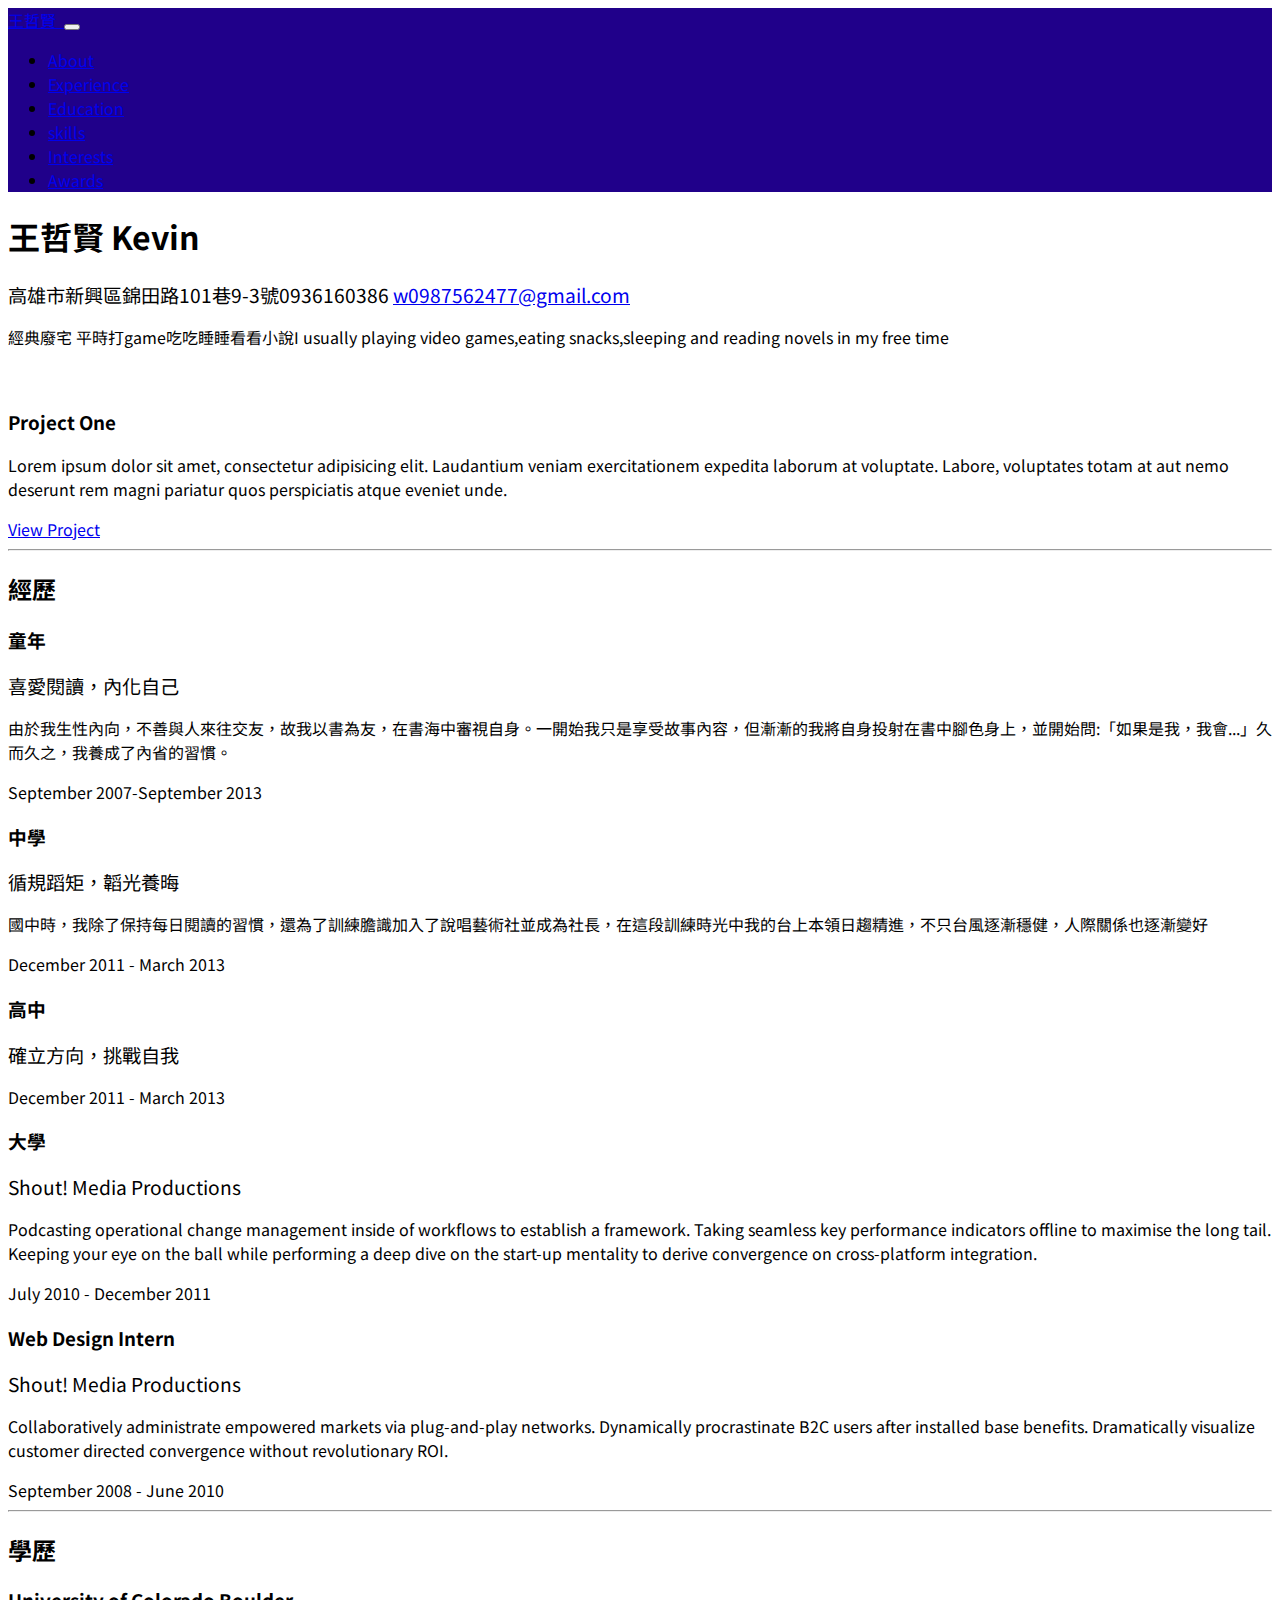
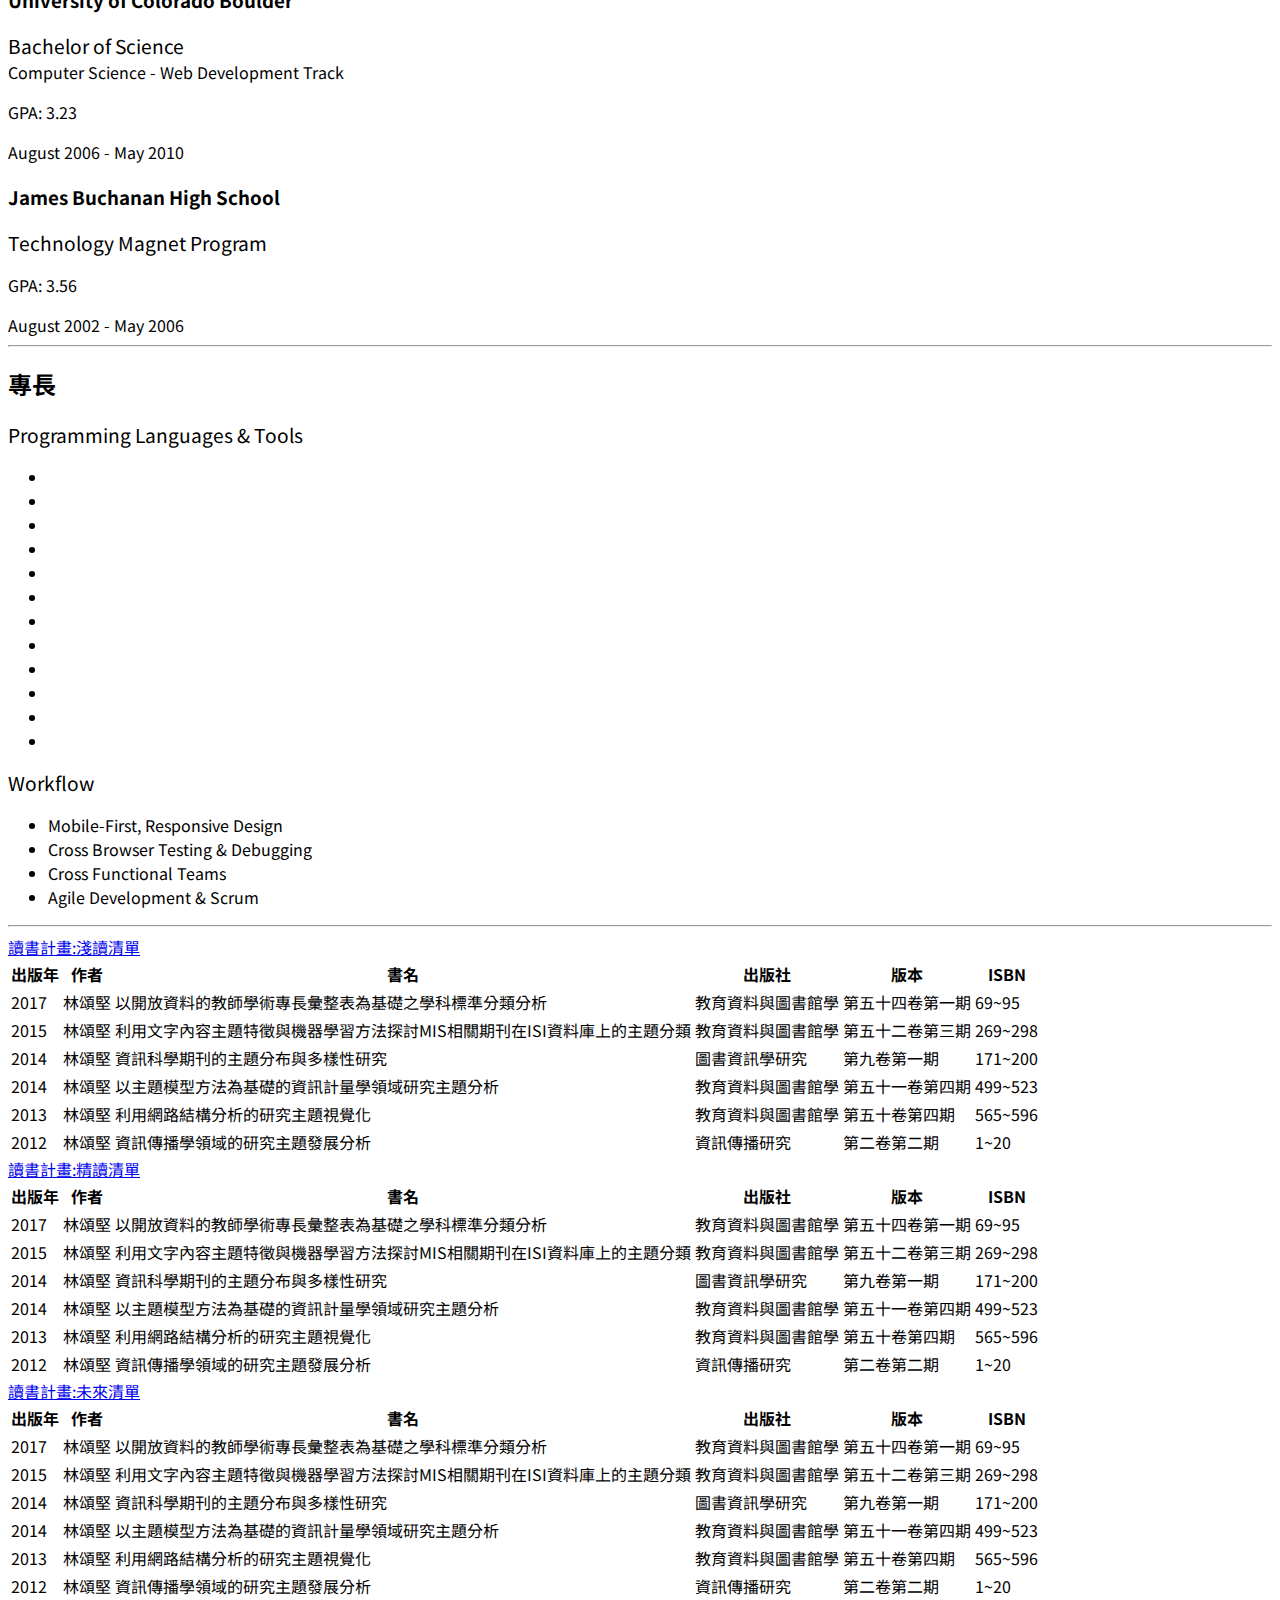
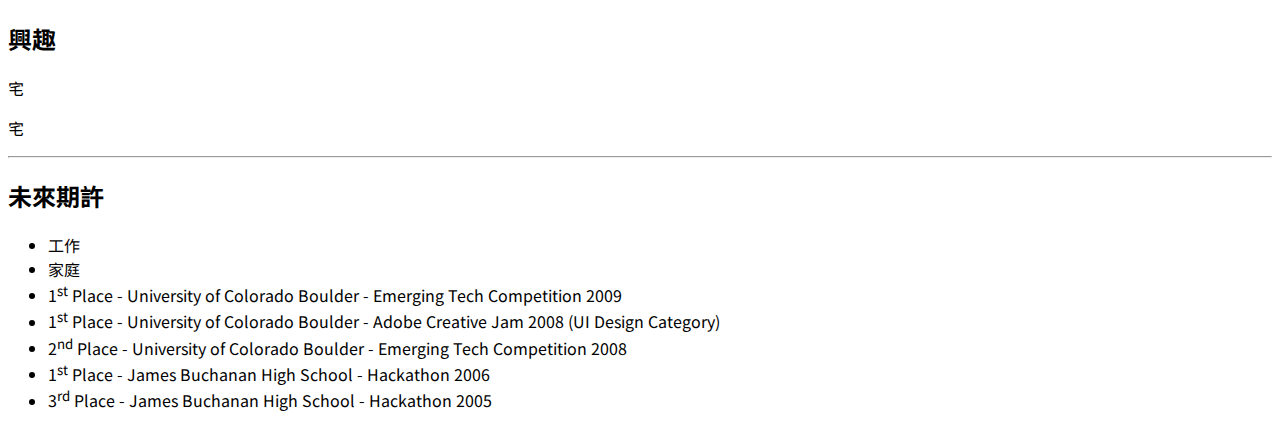
==== index.html @ aa51a710 "y94u6h4e93wj6" ====
<!DOCTYPE html>
<html lang="zh-Hant-TW">

<head>

  <meta charset="utf-8">
  <meta name="viewport" content="width=device-width, initial-scale=1, shrink-to-fit=no">
  <meta name="description" content="王哲賢的個人網站">
  <meta name="author" content="王哲賢">

  <title>王哲賢的小宅圈Resume - Start Bootstrap Theme</title>

  <!-- Bootstrap core CSS -->
  <link href="vendor/bootstrap/css/bootstrap.min.css" rel="stylesheet">

  <!-- Custom fonts for this template -->
  <link href="https://fonts.googleapis.com/css?family=Saira+Extra+Condensed:500,700" rel="stylesheet">
  <link href="https://fonts.googleapis.com/css?family=Muli:400,400i,800,800i" rel="stylesheet">
  <link href="vendor/fontawesome-free/css/all.min.css" rel="stylesheet">

  <!-- Custom styles for this template -->
  
  <link href="https://fonts.googleapis.com/css?family=Noto+Sans+TC" rel="stylesheet">
  <link href="css/resume.min.css" rel="stylesheet">
  <link href="css/myresume.css" rel="stylesheet">

</head>

<body id="page-top">

  <nav class="navbar navbar-expand-lg navbar-dark bg-primary fixed-top" id="sideNav">
    <a class="navbar-brand js-scroll-trigger" href="#page-top">
      <span class="d-block d-lg-none">王哲賢</span>
      <span class="d-none d-lg-block">
        <img class="img-fluid img-profile rounded-circle mx-auto mb-2" src="img/profile.jpg" alt="">
      </span>
    </a>
    <button class="navbar-toggler" type="button" data-toggle="collapse" data-target="#navbarSupportedContent" aria-controls="navbarSupportedContent" aria-expanded="false" aria-label="Toggle navigation">
      <span class="navbar-toggler-icon"></span>
    </button>
    <div class="collapse navbar-collapse" id="navbarSupportedContent">
      <ul class="navbar-nav">
        <li class="nav-item">
          <a class="nav-link js-scroll-trigger" href="#about">About</a>
        </li>
        <li class="nav-item">
          <a class="nav-link js-scroll-trigger" href="#Experience">Experience</a>
        </li>
        <li class="nav-item">
          <a class="nav-link js-scroll-trigger" href="#education">Education</a>
        </li>
        <li class="nav-item">
          <a class="nav-link js-scroll-trigger" href="#skills">skills</a>
        </li>
        <li class="nav-item">
          <a class="nav-link js-scroll-trigger" href="#interests">Interests</a>
        </li>
        <li class="nav-item">
          <a class="nav-link js-scroll-trigger" href="#awards">Awards</a>
        </li>
      </ul>
    </div>
  </nav>

  <div class="container-fluid p-0">

    <section class="resume-section p-3 p-lg-5 d-flex align-items-center" id="about">
      <div class="w-100">
        <h1 class="mb-0">王哲賢
          <span class="text-primary">Kevin</span>
        </h1>
        <div class="subheading mb-5">高雄市新興區錦田路101巷9-3號0936160386
          <a href="mailto:name@email.com">w0987562477@gmail.com</a>
        </div>
        <p class="lead mb-5">經典廢宅 平時打game吃吃睡睡看看小說I usually playing video games,eating snacks,sleeping and reading novels in my free time</p>
        <div class="social-icons">
          <a href="#">
            <i class="fab fa-linkedin-in"></i>
          </a>
          <a href="#">
            <i class="fab fa-github"></i>
          </a>
          <a href="#">
            <i class="fab fa-facebook-f"></i>
          </a>
        </div>
      </div>
    </section>
<!-- Project One -->
      <div class="row">
        <div class="col-md-7">
          <a href="#">
            <img class="img-fluid rounded mb-3 mb-md-0" src="http://placehold.it/700x300" alt="">
          </a>
        </div>
        <div class="col-md-5">
          <h3>Project One</h3>
          <p>Lorem ipsum dolor sit amet, consectetur adipisicing elit. Laudantium veniam exercitationem expedita laborum at voluptate. Labore, voluptates totam at aut nemo deserunt rem magni pariatur quos perspiciatis atque eveniet unde.</p>
          <a class="btn btn-primary" href="#">View Project</a>
        </div>
      </div>
      <!-- /.row -->

    <hr class="m-0">

    <section class="resume-section p-3 p-lg-5 d-flex justify-content-center" id="experience">
      <div class="w-100">
        <h2 class="mb-5">經歷</h2>
        <div class="resume-item d-flex flex-column flex-md-row justify-content-between mb-5">
          <div class="resume-content">
            <h3 class="mb-0">童年</h3>
            <div class="subheading mb-3">喜愛閱讀，內化自己</div>
            <p>由於我生性內向，不善與人來往交友，故我以書為友，在書海中審視自身。一開始我只是享受故事內容，但漸漸的我將自身投射在書中腳色身上，並開始問:「如果是我，我會...」久而久之，我養成了內省的習慣。</p>
          </div>
          <div class="resume-date text-md-right">
            <span class="text-primary">September 2007-September 2013</span>
          </div>
        </div>

        <div class="resume-item d-flex flex-column flex-md-row justify-content-between mb-5">
          <div class="resume-content">
            <h3 class="mb-0">中學</h3>
            <div class="subheading mb-3">循規蹈矩，韜光養晦</div>
            <p>國中時，我除了保持每日閱讀的習慣，還為了訓練膽識加入了說唱藝術社並成為社長，在這段訓練時光中我的台上本領日趨精進，不只台風逐漸穩健，人際關係也逐漸變好</p>
          </div>
          <div class="resume-date text-md-right">
            <span class="text-primary">December 2011 - March 2013</span>
          </div>
        </div>

        <div class="resume-item d-flex flex-column flex-md-row justify-content-between mb-5">
          <div class="resume-content">
            <h3 class="mb-0">高中</h3>
            <div class="subheading mb-3">確立方向，挑戰自我</div>
            <p></p>
          </div>
          <div class="resume-date text-md-right">
            <span class="text-primary">December 2011 - March 2013</span>
          </div>
        </div>
		
		<div class="resume-item d-flex flex-column flex-md-row justify-content-between mb-5">
          <div class="resume-content">
            <h3 class="mb-0">大學</h3>
            <div class="subheading mb-3">Shout! Media Productions</div>
            <p>Podcasting operational change management inside of workflows to establish a framework. Taking seamless key performance indicators offline to maximise the long tail. Keeping your eye on the ball while performing a deep dive on the start-up mentality to derive convergence on cross-platform integration.</p>
          </div>
          <div class="resume-date text-md-right">
            <span class="text-primary">July 2010 - December 2011</span>
          </div>
        </div>

        <div class="resume-item d-flex flex-column flex-md-row justify-content-between">
          <div class="resume-content">
            <h3 class="mb-0">Web Design Intern</h3>
            <div class="subheading mb-3">Shout! Media Productions</div>
            <p>Collaboratively administrate empowered markets via plug-and-play networks. Dynamically procrastinate B2C users after installed base benefits. Dramatically visualize customer directed convergence without revolutionary ROI.</p>
          </div>
          <div class="resume-date text-md-right">
            <span class="text-primary">September 2008 - June 2010</span>
          </div>
        </div>

      </div>

    </section>
    
    <hr class="m-0">

    <section class="resume-section p-3 p-lg-5 d-flex align-items-center" id="education">
      <div class="w-100">
        <h2 class="mb-5">學歷</h2>

        <div class="resume-item d-flex flex-column flex-md-row justify-content-between mb-5">
          <div class="resume-content">
            <h3 class="mb-0">University of Colorado Boulder</h3>
            <div class="subheading mb-3">Bachelor of Science</div>
            <div>Computer Science - Web Development Track</div>
            <p>GPA: 3.23</p>
          </div>
          <div class="resume-date text-md-right">
            <span class="text-primary">August 2006 - May 2010</span>
          </div>
        </div>

        <div class="resume-item d-flex flex-column flex-md-row justify-content-between">
          <div class="resume-content">
            <h3 class="mb-0">James Buchanan High School</h3>
            <div class="subheading mb-3">Technology Magnet Program</div>
            <p>GPA: 3.56</p>
          </div>
          <div class="resume-date text-md-right">
            <span class="text-primary">August 2002 - May 2006</span>
          </div>
        </div>

      </div>
    </section>

    <hr class="m-0">

    <section class="resume-section p-3 p-lg-5 d-flex align-items-center" id="skills">
      <div class="w-100">
        <h2 class="mb-5">專長</h2>

        <div class="subheading mb-3">Programming Languages &amp; Tools</div>
        <ul class="list-inline dev-icons">
          <li class="list-inline-item">
            <i class="fab fa-html5"></i>
          </li>
          <li class="list-inline-item">
            <i class="fab fa-css3-alt"></i>
          </li>
          <li class="list-inline-item">
            <i class="fab fa-js-square"></i>
          </li>
          <li class="list-inline-item">
            <i class="fab fa-angular"></i>
          </li>
          <li class="list-inline-item">
            <i class="fab fa-react"></i>
          </li>
          <li class="list-inline-item">
            <i class="fab fa-node-js"></i>
          </li>
          <li class="list-inline-item">
            <i class="fab fa-sass"></i>
          </li>
          <li class="list-inline-item">
            <i class="fab fa-less"></i>
          </li>
          <li class="list-inline-item">
            <i class="fab fa-wordpress"></i>
          </li>
          <li class="list-inline-item">
            <i class="fab fa-gulp"></i>
          </li>
          <li class="list-inline-item">
            <i class="fab fa-grunt"></i>
          </li>
          <li class="list-inline-item">
            <i class="fab fa-npm"></i>
          </li>
        </ul>

        <div class="subheading mb-3">Workflow</div>
        <ul class="fa-ul mb-0">
          <li>
            <i class="fa-li fa fa-check"></i>
            Mobile-First, Responsive Design</li>
          <li>
            <i class="fa-li fa fa-check"></i>
            Cross Browser Testing &amp; Debugging</li>
          <li>
            <i class="fa-li fa fa-check"></i>
            Cross Functional Teams</li>
          <li>
            <i class="fa-li fa fa-check"></i>
            Agile Development &amp; Scrum</li>
        </ul>
      </div>
    </section>

    <hr class="m-0">
<div id="accordion">

  <div class="card">
    <div class="card-header">
      <a class="card-link" data-toggle="collapse" href="#collapseOne">
        讀書計畫:淺讀清單
      </a>
    </div>
    <div id="collapseOne" class="collapse show" data-parent="#accordion">
      <div class="card-body">
<table class="table table-hover">
				  <thead>
					<tr>
					  <th>出版年</th>
					  <th>作者</th>
					  <th>書名</th>
					  <th>出版社</th>
					  <th>版本</th>
					  <th>ISBN</th>
					</tr>
				  </thead>
				  <tbody>
					<tr>
					  <td>2017</td>
					  <td>林頌堅</td>
					  <td>以開放資料的教師學術專長彙整表為基礎之學科標準分類分析</td>
					  <td>教育資料與圖書館學</td>
					  <td>第五十四卷第一期</td>
					  <td>69~95</td>
					</tr>
					<tr>
					  <td>2015</td>
					  <td>林頌堅</td>
					  <td>利用文字內容主題特徵與機器學習方法探討MIS相關期刊在ISI資料庫上的主題分類</td>
					  <td>教育資料與圖書館學</td>
					  <td>第五十二卷第三期</td>
					  <td>269~298</td>
					</tr>
					<tr>
					  <td>2014</td>
					  <td>林頌堅</td>
					  <td>資訊科學期刊的主題分布與多樣性研究</td>
					  <td>圖書資訊學研究</td>
					  <td>第九卷第一期</td>
					  <td>171~200</td>
					</tr>
					<tr>
					  <td>2014</td>
					  <td>林頌堅</td>
					  <td>以主題模型方法為基礎的資訊計量學領域研究主題分析</td>
					  <td>教育資料與圖書館學</td>
					  <td>第五十一卷第四期</td>
					  <td>499~523</td>
					</tr>
					<tr>
					  <td>2013</td>
					  <td>林頌堅</td>
					  <td>利用網路結構分析的研究主題視覺化</td>
					  <td>教育資料與圖書館學</td>
					  <td>第五十卷第四期</td>
					  <td>565~596</td>
					</tr>
					<tr>
					  <td>2012</td>
					  <td>林頌堅</td>
					  <td>資訊傳播學領域的研究主題發展分析</td>
					  <td>資訊傳播研究</td>
					  <td>第二卷第二期</td>
					  <td>1~20</td>
					</tr>
				  </tbody>
				</table>
      </div>
    </div>
  </div>

  <div class="card">
    <div class="card-header">
      <a class="collapsed card-link" data-toggle="collapse" href="#collapseTwo">
        讀書計畫:精讀清單
      </a>
    </div>
    <div id="collapseTwo" class="collapse" data-parent="#accordion">
      <div class="card-body">
<table class="table table-hover">
				  <thead>
					<tr>
					  <th>出版年</th>
					  <th>作者</th>
					  <th>書名</th>
					  <th>出版社</th>
					  <th>版本</th>
					  <th>ISBN</th>
					</tr>
				  </thead>
				  <tbody>
					<tr>
					  <td>2017</td>
					  <td>林頌堅</td>
					  <td>以開放資料的教師學術專長彙整表為基礎之學科標準分類分析</td>
					  <td>教育資料與圖書館學</td>
					  <td>第五十四卷第一期</td>
					  <td>69~95</td>
					</tr>
					<tr>
					  <td>2015</td>
					  <td>林頌堅</td>
					  <td>利用文字內容主題特徵與機器學習方法探討MIS相關期刊在ISI資料庫上的主題分類</td>
					  <td>教育資料與圖書館學</td>
					  <td>第五十二卷第三期</td>
					  <td>269~298</td>
					</tr>
					<tr>
					  <td>2014</td>
					  <td>林頌堅</td>
					  <td>資訊科學期刊的主題分布與多樣性研究</td>
					  <td>圖書資訊學研究</td>
					  <td>第九卷第一期</td>
					  <td>171~200</td>
					</tr>
					<tr>
					  <td>2014</td>
					  <td>林頌堅</td>
					  <td>以主題模型方法為基礎的資訊計量學領域研究主題分析</td>
					  <td>教育資料與圖書館學</td>
					  <td>第五十一卷第四期</td>
					  <td>499~523</td>
					</tr>
					<tr>
					  <td>2013</td>
					  <td>林頌堅</td>
					  <td>利用網路結構分析的研究主題視覺化</td>
					  <td>教育資料與圖書館學</td>
					  <td>第五十卷第四期</td>
					  <td>565~596</td>
					</tr>
					<tr>
					  <td>2012</td>
					  <td>林頌堅</td>
					  <td>資訊傳播學領域的研究主題發展分析</td>
					  <td>資訊傳播研究</td>
					  <td>第二卷第二期</td>
					  <td>1~20</td>
					</tr>
				  </tbody>
				</table>
      </div>
    </div>
  </div>

  <div class="card">
    <div class="card-header">
      <a class="collapsed card-link" data-toggle="collapse" href="#collapseThree">
        讀書計畫:未來清單
      </a>
    </div>
    <div id="collapseThree" class="collapse" data-parent="#accordion">
      <div class="card-body">
<table class="table table-hover">
				  <thead>
					<tr>
					  <th>出版年</th>
					  <th>作者</th>
					  <th>書名</th>
					  <th>出版社</th>
					  <th>版本</th>
					  <th>ISBN</th>
					</tr>
				  </thead>
				  <tbody>
					<tr>
					  <td>2017</td>
					  <td>林頌堅</td>
					  <td>以開放資料的教師學術專長彙整表為基礎之學科標準分類分析</td>
					  <td>教育資料與圖書館學</td>
					  <td>第五十四卷第一期</td>
					  <td>69~95</td>
					</tr>
					<tr>
					  <td>2015</td>
					  <td>林頌堅</td>
					  <td>利用文字內容主題特徵與機器學習方法探討MIS相關期刊在ISI資料庫上的主題分類</td>
					  <td>教育資料與圖書館學</td>
					  <td>第五十二卷第三期</td>
					  <td>269~298</td>
					</tr>
					<tr>
					  <td>2014</td>
					  <td>林頌堅</td>
					  <td>資訊科學期刊的主題分布與多樣性研究</td>
					  <td>圖書資訊學研究</td>
					  <td>第九卷第一期</td>
					  <td>171~200</td>
					</tr>
					<tr>
					  <td>2014</td>
					  <td>林頌堅</td>
					  <td>以主題模型方法為基礎的資訊計量學領域研究主題分析</td>
					  <td>教育資料與圖書館學</td>
					  <td>第五十一卷第四期</td>
					  <td>499~523</td>
					</tr>
					<tr>
					  <td>2013</td>
					  <td>林頌堅</td>
					  <td>利用網路結構分析的研究主題視覺化</td>
					  <td>教育資料與圖書館學</td>
					  <td>第五十卷第四期</td>
					  <td>565~596</td>
					</tr>
					<tr>
					  <td>2012</td>
					  <td>林頌堅</td>
					  <td>資訊傳播學領域的研究主題發展分析</td>
					  <td>資訊傳播研究</td>
					  <td>第二卷第二期</td>
					  <td>1~20</td>
					</tr>
				  </tbody>
				</table>
      </div>
    </div>
  </div>

</div>
    <section class="resume-section p-3 p-lg-5 d-flex align-items-center" id="interests">
      <div class="w-100">
        <h2 class="mb-5">興趣</h2>
        <p>宅</p>
        <p class="mb-0">宅</p>
      </div>
    </section>

    <hr class="m-0">

    <section class="resume-section p-3 p-lg-5 d-flex align-items-center" id="awards">
      <div class="w-100">
        <h2 class="mb-5">未來期許</h2>
        <ul class="fa-ul mb-0">
          <li>
            <i class="fa-li fa fa-trophy text-warning"></i>
            工作</li>
          <li>
            <i class="fa-li fa fa-trophy text-warning"></i>
            家庭</li>
          <li>
            <i class="fa-li fa fa-trophy text-warning"></i>
            1<sup>st</sup>
            Place - University of Colorado Boulder - Emerging Tech Competition 2009</li>
          <li>
            <i class="fa-li fa fa-trophy text-warning"></i>
            1<sup>st</sup>
            Place - University of Colorado Boulder - Adobe Creative Jam 2008 (UI Design Category)</li>
          <li>
            <i class="fa-li fa fa-trophy text-warning"></i>
            2<sup>nd</sup>
            Place - University of Colorado Boulder - Emerging Tech Competition 2008</li>
          <li>
            <i class="fa-li fa fa-trophy text-warning"></i>
            1<sup>st</sup>
            Place - James Buchanan High School - Hackathon 2006</li>
          <li>
            <i class="fa-li fa fa-trophy text-warning"></i>
            3<sup>rd</sup>
            Place - James Buchanan High School - Hackathon 2005</li>
        </ul>
      </div>
    </section>

  </div>

  <!-- Bootstrap core JavaScript -->
  <script src="vendor/jquery/jquery.min.js"></script>
  <script src="vendor/bootstrap/js/bootstrap.bundle.min.js"></script>

  <!-- Plugin JavaScript -->
  <script src="vendor/jquery-easing/jquery.easing.min.js"></script>

  <!-- Custom scripts for this template -->
  <script src="js/resume.min.js"></script>

</body>

</html>
---- css/myresume.css ----
body{
font-family: 'Noto Sans TC', sans-serif;
}

h1,h2,h3,h4,h5,h6{
font-family: 'Noto Sans TC', sans-serif;
text-transform:none;
}

.subheading{
font-family: 'Noto Sans TC', sans-serif;
font-size:1.2rem;
text-transform:none;
}
.bg-primary{
background-color: #20008a!important;
background-image: url("https://www.transparenttextures.com/patterns/45-degree-fabric-light.png");
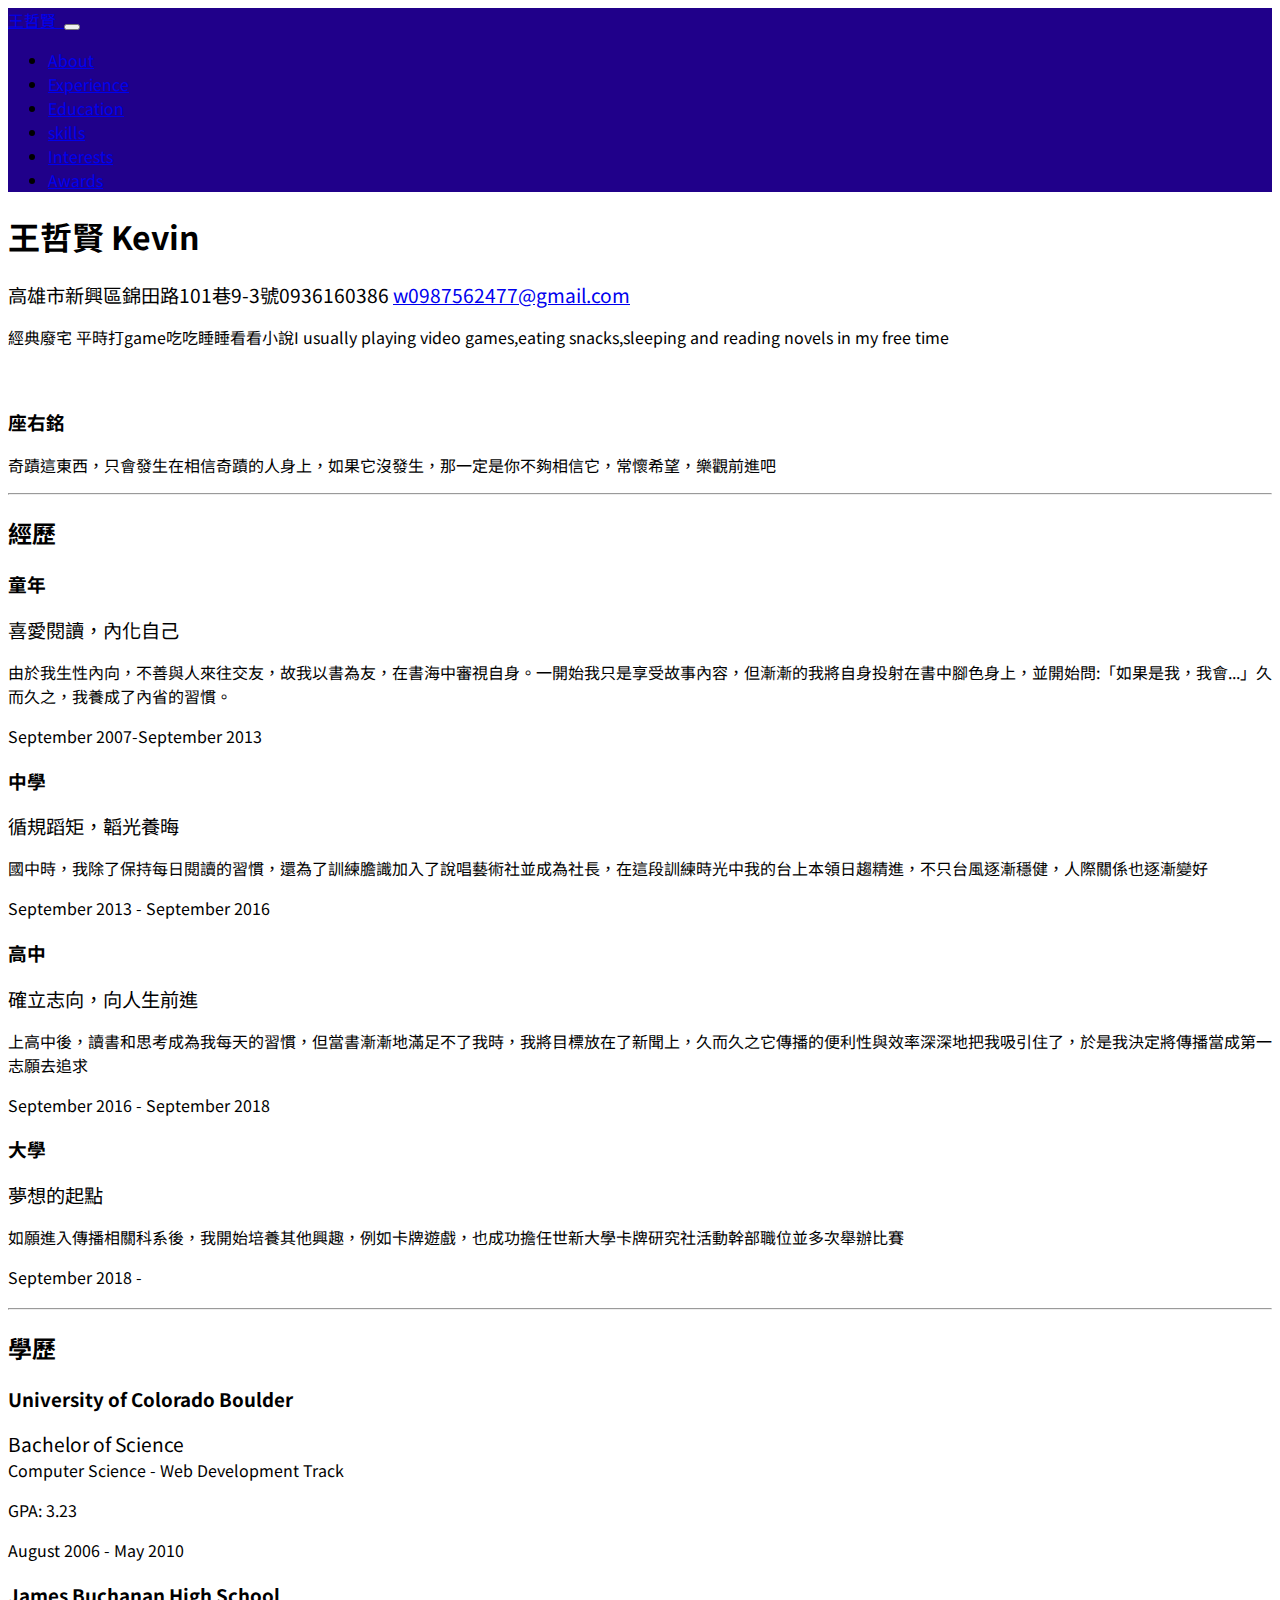
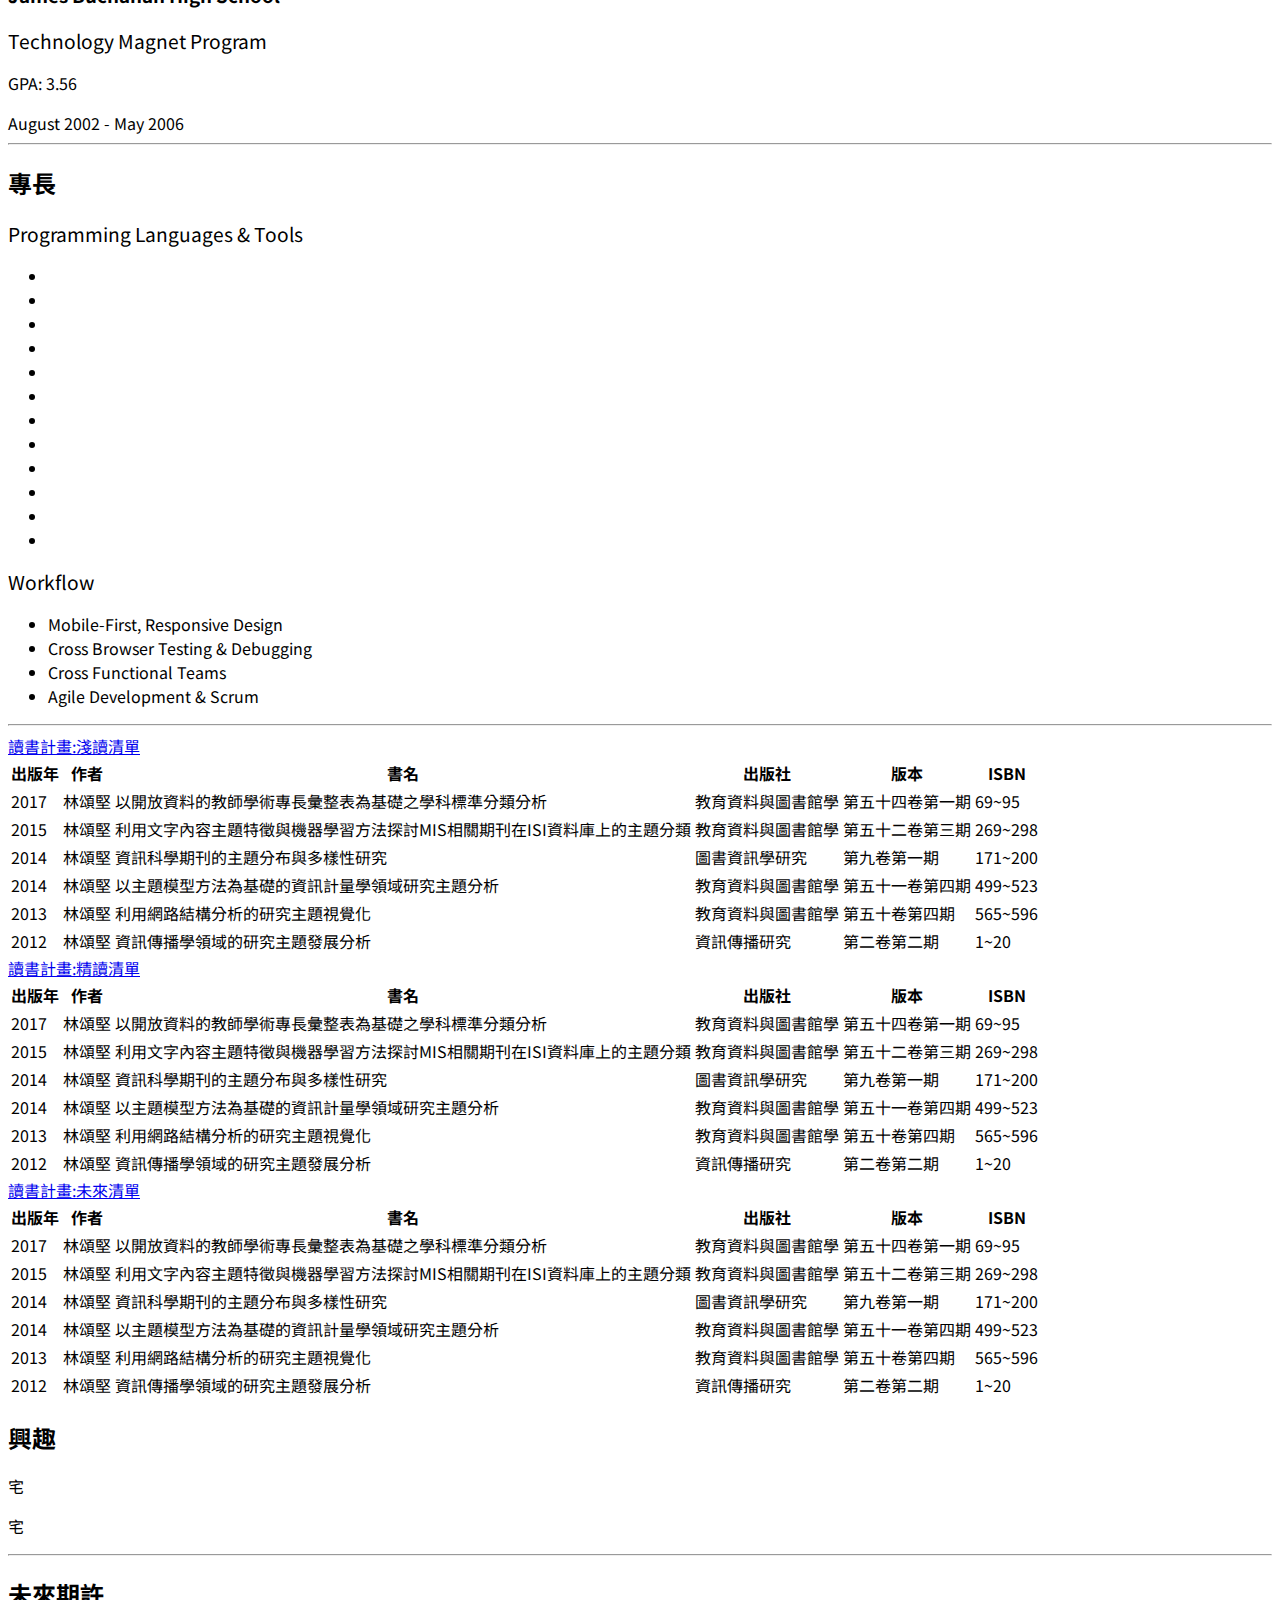
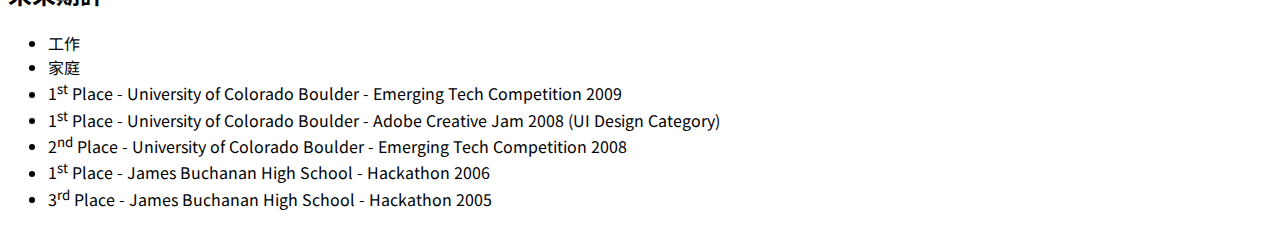
==== commit a0ee621b: "充實內容" ====
--- a/index.html
+++ b/index.html
@@ -32,7 +32,7 @@
     <a class="navbar-brand js-scroll-trigger" href="#page-top">
       <span class="d-block d-lg-none">王哲賢</span>
       <span class="d-none d-lg-block">
-        <img class="img-fluid img-profile rounded-circle mx-auto mb-2" src="img/profile.jpg" alt="">
+        <img class="img-fluid img-profilee rounded-circle mx-auto mb-2" src="img/profilee.jpg" alt="">
       </span>
     </a>
     <button class="navbar-toggler" type="button" data-toggle="collapse" data-target="#navbarSupportedContent" aria-controls="navbarSupportedContent" aria-expanded="false" aria-label="Toggle navigation">
@@ -44,7 +44,7 @@
           <a class="nav-link js-scroll-trigger" href="#about">About</a>
         </li>
         <li class="nav-item">
-          <a class="nav-link js-scroll-trigger" href="#Experience">Experience</a>
+          <a class="nav-link js-scroll-trigger" href="#experience">Experience</a>
         </li>
         <li class="nav-item">
           <a class="nav-link js-scroll-trigger" href="#education">Education</a>
@@ -73,30 +73,20 @@
           <a href="mailto:name@email.com">w0987562477@gmail.com</a>
         </div>
         <p class="lead mb-5">經典廢宅 平時打game吃吃睡睡看看小說I usually playing video games,eating snacks,sleeping and reading novels in my free time</p>
-        <div class="social-icons">
-          <a href="#">
-            <i class="fab fa-linkedin-in"></i>
-          </a>
-          <a href="#">
-            <i class="fab fa-github"></i>
-          </a>
-          <a href="#">
-            <i class="fab fa-facebook-f"></i>
-          </a>
-        </div>
+
       </div>
     </section>
 <!-- Project One -->
       <div class="row">
         <div class="col-md-7">
           <a href="#">
-            <img class="img-fluid rounded mb-3 mb-md-0" src="http://placehold.it/700x300" alt="">
+            <img class="img-fluid rounded mb-3 mb-md-0" src="img/229039.jpg" alt="">
           </a>
         </div>
         <div class="col-md-5">
-          <h3>Project One</h3>
-          <p>Lorem ipsum dolor sit amet, consectetur adipisicing elit. Laudantium veniam exercitationem expedita laborum at voluptate. Labore, voluptates totam at aut nemo deserunt rem magni pariatur quos perspiciatis atque eveniet unde.</p>
-          <a class="btn btn-primary" href="#">View Project</a>
+          <h3>座右銘</h3>
+          <p>奇蹟這東西，只會發生在相信奇蹟的人身上，如果它沒發生，那一定是你不夠相信它，常懷希望，樂觀前進吧</p>
+
         </div>
       </div>
       <!-- /.row -->
@@ -124,40 +114,40 @@
             <p>國中時，我除了保持每日閱讀的習慣，還為了訓練膽識加入了說唱藝術社並成為社長，在這段訓練時光中我的台上本領日趨精進，不只台風逐漸穩健，人際關係也逐漸變好</p>
           </div>
           <div class="resume-date text-md-right">
-            <span class="text-primary">December 2011 - March 2013</span>
+            <span class="text-primary">September 2013 - September 2016</span>
           </div>
         </div>
 
         <div class="resume-item d-flex flex-column flex-md-row justify-content-between mb-5">
           <div class="resume-content">
             <h3 class="mb-0">高中</h3>
-            <div class="subheading mb-3">確立方向，挑戰自我</div>
-            <p></p>
-          </div>
-          <div class="resume-date text-md-right">
-            <span class="text-primary">December 2011 - March 2013</span>
+            <div class="subheading mb-3">確立志向，向人生前進</div>
+            <p>上高中後，讀書和思考成為我每天的習慣，但當書漸漸地滿足不了我時，我將目標放在了新聞上，久而久之它傳播的便利性與效率深深地把我吸引住了，於是我決定將傳播當成第一志願去追求</p>
+          </div>
+          <div class="resume-date text-md-right">
+            <span class="text-primary">September 2016 - September 2018</span>
           </div>
         </div>
 		
 		<div class="resume-item d-flex flex-column flex-md-row justify-content-between mb-5">
           <div class="resume-content">
             <h3 class="mb-0">大學</h3>
-            <div class="subheading mb-3">Shout! Media Productions</div>
-            <p>Podcasting operational change management inside of workflows to establish a framework. Taking seamless key performance indicators offline to maximise the long tail. Keeping your eye on the ball while performing a deep dive on the start-up mentality to derive convergence on cross-platform integration.</p>
-          </div>
-          <div class="resume-date text-md-right">
-            <span class="text-primary">July 2010 - December 2011</span>
+            <div class="subheading mb-3">夢想的起點</div>
+            <p>如願進入傳播相關科系後，我開始培養其他興趣，例如卡牌遊戲，也成功擔任世新大學卡牌研究社活動幹部職位並多次舉辦比賽</p>
+          </div>
+          <div class="resume-date text-md-right">
+            <span class="text-primary">September 2018 - </span>
           </div>
         </div>
 
         <div class="resume-item d-flex flex-column flex-md-row justify-content-between">
           <div class="resume-content">
-            <h3 class="mb-0">Web Design Intern</h3>
-            <div class="subheading mb-3">Shout! Media Productions</div>
-            <p>Collaboratively administrate empowered markets via plug-and-play networks. Dynamically procrastinate B2C users after installed base benefits. Dramatically visualize customer directed convergence without revolutionary ROI.</p>
-          </div>
-          <div class="resume-date text-md-right">
-            <span class="text-primary">September 2008 - June 2010</span>
+            <h3 class="mb-0"></h3>
+            <div class="subheading mb-3"></div>
+            <p></p>
+          </div>
+          <div class="resume-date text-md-right">
+            <span class="text-primary"></span>
           </div>
         </div>
 
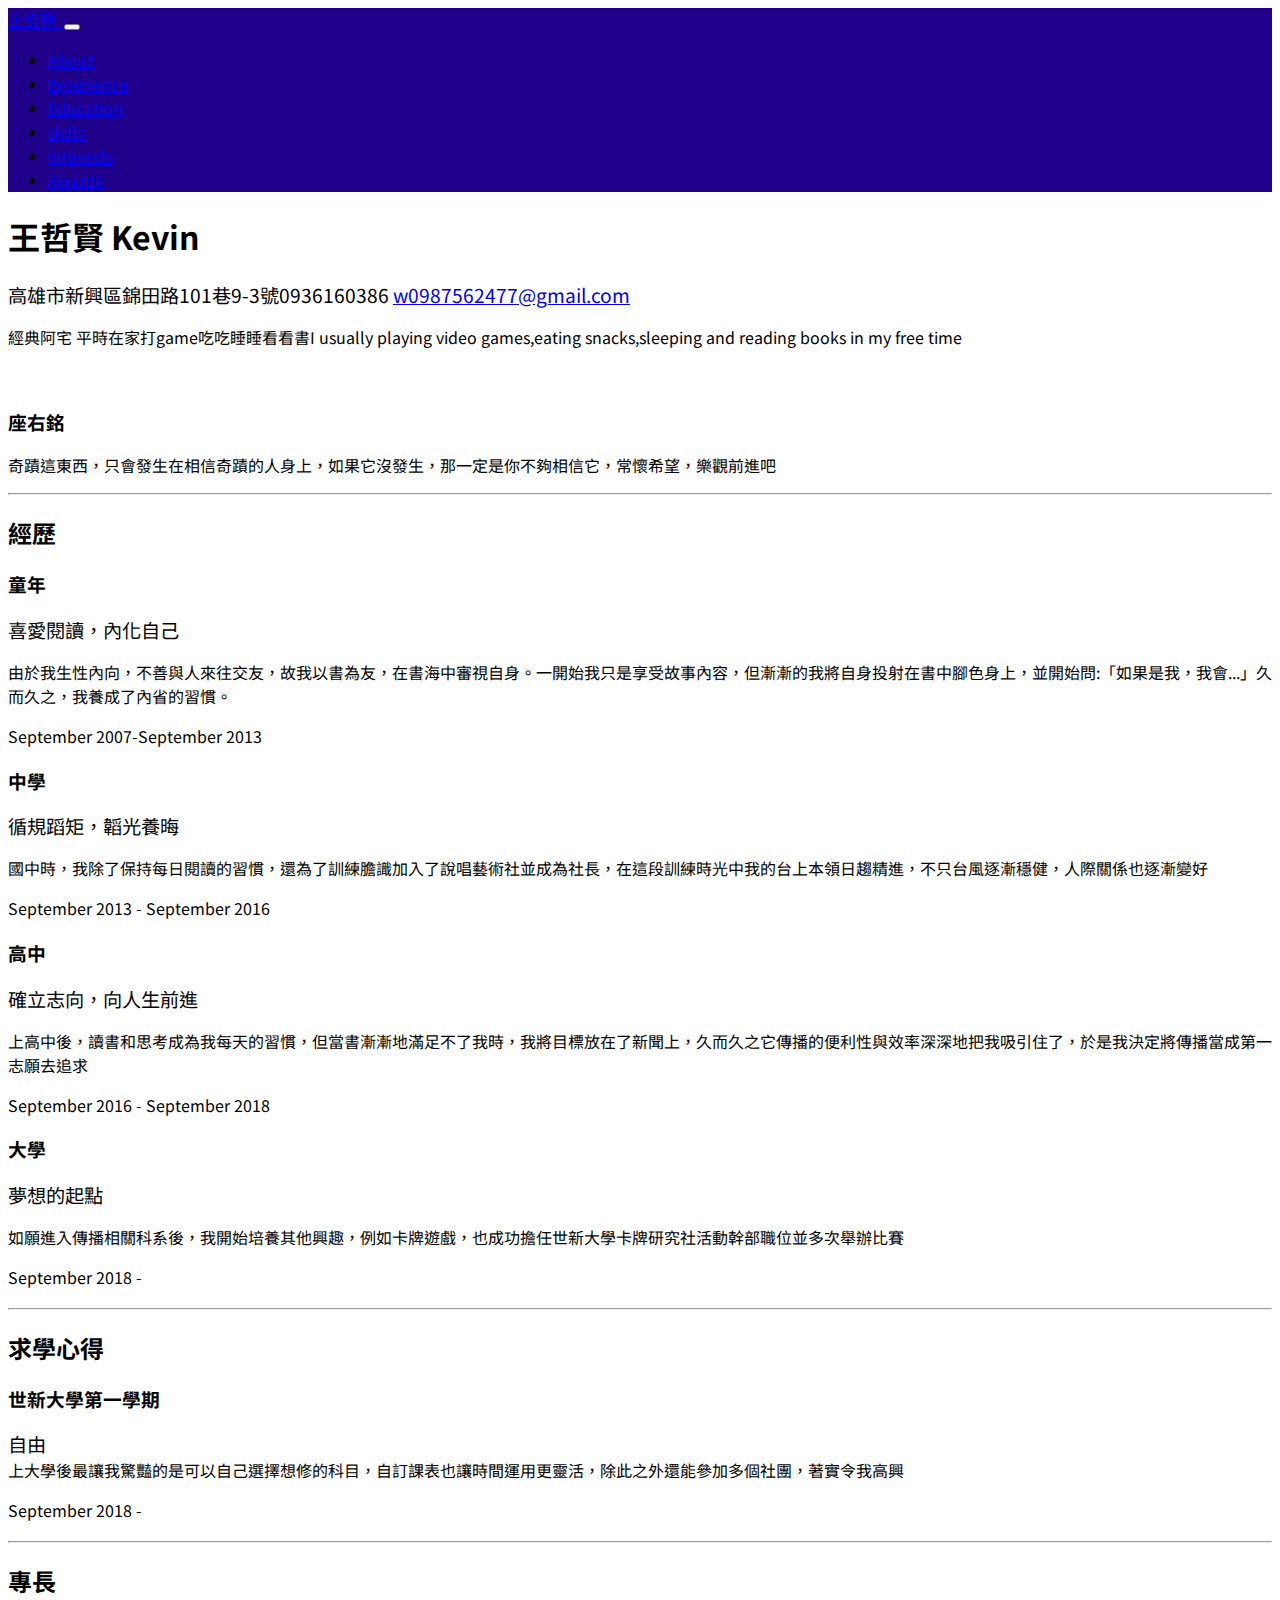
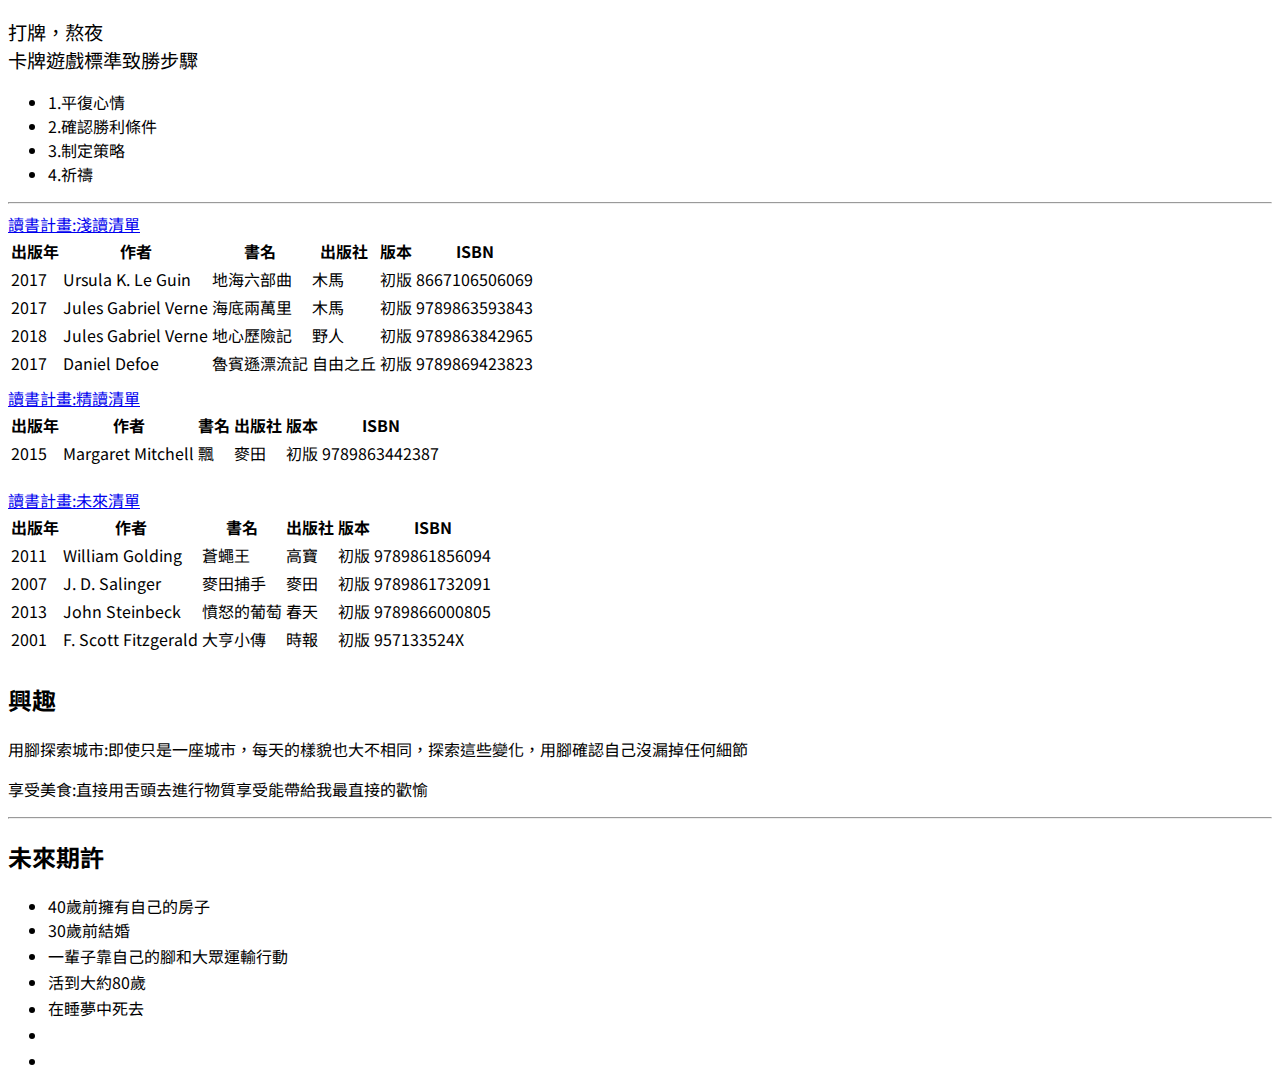
==== commit f51a47a5: "內容填充完畢" ====
--- a/index.html
+++ b/index.html
@@ -72,7 +72,7 @@
         <div class="subheading mb-5">高雄市新興區錦田路101巷9-3號0936160386
           <a href="mailto:name@email.com">w0987562477@gmail.com</a>
         </div>
-        <p class="lead mb-5">經典廢宅 平時打game吃吃睡睡看看小說I usually playing video games,eating snacks,sleeping and reading novels in my free time</p>
+        <p class="lead mb-5">經典阿宅 平時在家打game吃吃睡睡看看書I usually playing video games,eating snacks,sleeping and reading books in my free time</p>
 
       </div>
     </section>
@@ -159,28 +159,28 @@
 
     <section class="resume-section p-3 p-lg-5 d-flex align-items-center" id="education">
       <div class="w-100">
-        <h2 class="mb-5">學歷</h2>
+        <h2 class="mb-5">求學心得</h2>
 
         <div class="resume-item d-flex flex-column flex-md-row justify-content-between mb-5">
           <div class="resume-content">
-            <h3 class="mb-0">University of Colorado Boulder</h3>
-            <div class="subheading mb-3">Bachelor of Science</div>
-            <div>Computer Science - Web Development Track</div>
-            <p>GPA: 3.23</p>
-          </div>
-          <div class="resume-date text-md-right">
-            <span class="text-primary">August 2006 - May 2010</span>
+            <h3 class="mb-0">世新大學第一學期</h3>
+            <div class="subheading mb-3">自由</div>
+            <div>上大學後最讓我驚豔的是可以自己選擇想修的科目，自訂課表也讓時間運用更靈活，除此之外還能參加多個社團，著實令我高興</div>
+            <p></p>
+          </div>
+          <div class="resume-date text-md-right">
+            <span class="text-primary">September 2018 - </span>
           </div>
         </div>
 
         <div class="resume-item d-flex flex-column flex-md-row justify-content-between">
           <div class="resume-content">
-            <h3 class="mb-0">James Buchanan High School</h3>
-            <div class="subheading mb-3">Technology Magnet Program</div>
-            <p>GPA: 3.56</p>
-          </div>
-          <div class="resume-date text-md-right">
-            <span class="text-primary">August 2002 - May 2006</span>
+            <h3 class="mb-0"></h3>
+            <div class="subheading mb-3"></div>
+            <p></p>
+          </div>
+          <div class="resume-date text-md-right">
+            <span class="text-primary"></span>
           </div>
         </div>
 
@@ -193,60 +193,23 @@
       <div class="w-100">
         <h2 class="mb-5">專長</h2>
 
-        <div class="subheading mb-3">Programming Languages &amp; Tools</div>
-        <ul class="list-inline dev-icons">
-          <li class="list-inline-item">
-            <i class="fab fa-html5"></i>
-          </li>
-          <li class="list-inline-item">
-            <i class="fab fa-css3-alt"></i>
-          </li>
-          <li class="list-inline-item">
-            <i class="fab fa-js-square"></i>
-          </li>
-          <li class="list-inline-item">
-            <i class="fab fa-angular"></i>
-          </li>
-          <li class="list-inline-item">
-            <i class="fab fa-react"></i>
-          </li>
-          <li class="list-inline-item">
-            <i class="fab fa-node-js"></i>
-          </li>
-          <li class="list-inline-item">
-            <i class="fab fa-sass"></i>
-          </li>
-          <li class="list-inline-item">
-            <i class="fab fa-less"></i>
-          </li>
-          <li class="list-inline-item">
-            <i class="fab fa-wordpress"></i>
-          </li>
-          <li class="list-inline-item">
-            <i class="fab fa-gulp"></i>
-          </li>
-          <li class="list-inline-item">
-            <i class="fab fa-grunt"></i>
-          </li>
-          <li class="list-inline-item">
-            <i class="fab fa-npm"></i>
-          </li>
-        </ul>
-
-        <div class="subheading mb-3">Workflow</div>
+        <div class="subheading mb-3">打牌，熬夜</div>
+
+
+        <div class="subheading mb-3">卡牌遊戲標準致勝步驟</div>
         <ul class="fa-ul mb-0">
           <li>
             <i class="fa-li fa fa-check"></i>
-            Mobile-First, Responsive Design</li>
+            1.平復心情</li>
           <li>
             <i class="fa-li fa fa-check"></i>
-            Cross Browser Testing &amp; Debugging</li>
+            2.確認勝利條件</li>
           <li>
             <i class="fa-li fa fa-check"></i>
-            Cross Functional Teams</li>
+            3.制定策略</li>
           <li>
             <i class="fa-li fa fa-check"></i>
-            Agile Development &amp; Scrum</li>
+            4.祈禱</li>
         </ul>
       </div>
     </section>
@@ -276,51 +239,51 @@
 				  <tbody>
 					<tr>
 					  <td>2017</td>
-					  <td>林頌堅</td>
-					  <td>以開放資料的教師學術專長彙整表為基礎之學科標準分類分析</td>
-					  <td>教育資料與圖書館學</td>
-					  <td>第五十四卷第一期</td>
-					  <td>69~95</td>
-					</tr>
-					<tr>
-					  <td>2015</td>
-					  <td>林頌堅</td>
-					  <td>利用文字內容主題特徵與機器學習方法探討MIS相關期刊在ISI資料庫上的主題分類</td>
-					  <td>教育資料與圖書館學</td>
-					  <td>第五十二卷第三期</td>
-					  <td>269~298</td>
-					</tr>
-					<tr>
-					  <td>2014</td>
-					  <td>林頌堅</td>
-					  <td>資訊科學期刊的主題分布與多樣性研究</td>
-					  <td>圖書資訊學研究</td>
-					  <td>第九卷第一期</td>
-					  <td>171~200</td>
-					</tr>
-					<tr>
-					  <td>2014</td>
-					  <td>林頌堅</td>
-					  <td>以主題模型方法為基礎的資訊計量學領域研究主題分析</td>
-					  <td>教育資料與圖書館學</td>
-					  <td>第五十一卷第四期</td>
-					  <td>499~523</td>
-					</tr>
-					<tr>
-					  <td>2013</td>
-					  <td>林頌堅</td>
-					  <td>利用網路結構分析的研究主題視覺化</td>
-					  <td>教育資料與圖書館學</td>
-					  <td>第五十卷第四期</td>
-					  <td>565~596</td>
-					</tr>
-					<tr>
-					  <td>2012</td>
-					  <td>林頌堅</td>
-					  <td>資訊傳播學領域的研究主題發展分析</td>
-					  <td>資訊傳播研究</td>
-					  <td>第二卷第二期</td>
-					  <td>1~20</td>
+					  <td> Ursula K. Le Guin</td>
+					  <td>地海六部曲</td>
+					  <td>木馬</td>
+					  <td>初版</td>
+					  <td>8667106506069</td>
+					</tr>
+					<tr>
+					  <td>2017</td>
+					  <td>Jules Gabriel Verne</td>
+					  <td>海底兩萬里</td>
+					  <td>木馬</td>
+					  <td>初版</td>
+					  <td>9789863593843</td>
+					</tr>
+					<tr>
+					  <td>2018</td>
+					  <td> Jules Gabriel Verne</td>
+					  <td>地心歷險記</td>
+					  <td>野人</td>
+					  <td>初版</td>
+					  <td>9789863842965</td>
+					</tr>
+					<tr>
+					  <td>2017</td>
+					  <td> Daniel Defoe</td>
+					  <td>魯賓遜漂流記</td>
+					  <td>自由之丘</td>
+					  <td>初版</td>
+					  <td>9789869423823</td>
+					</tr>
+					<tr>
+					  <td></td>
+					  <td></td>
+					  <td></td>
+					  <td></td>
+					  <td></td>
+					  <td></td>
+					</tr>
+					<tr>
+					  <td></td>
+					  <td></td>
+					  <td></td>
+					  <td></td>
+					  <td></td>
+					  <td></td>
 					</tr>
 				  </tbody>
 				</table>
@@ -349,52 +312,52 @@
 				  </thead>
 				  <tbody>
 					<tr>
-					  <td>2017</td>
-					  <td>林頌堅</td>
-					  <td>以開放資料的教師學術專長彙整表為基礎之學科標準分類分析</td>
-					  <td>教育資料與圖書館學</td>
-					  <td>第五十四卷第一期</td>
-					  <td>69~95</td>
-					</tr>
-					<tr>
 					  <td>2015</td>
-					  <td>林頌堅</td>
-					  <td>利用文字內容主題特徵與機器學習方法探討MIS相關期刊在ISI資料庫上的主題分類</td>
-					  <td>教育資料與圖書館學</td>
-					  <td>第五十二卷第三期</td>
-					  <td>269~298</td>
-					</tr>
-					<tr>
-					  <td>2014</td>
-					  <td>林頌堅</td>
-					  <td>資訊科學期刊的主題分布與多樣性研究</td>
-					  <td>圖書資訊學研究</td>
-					  <td>第九卷第一期</td>
-					  <td>171~200</td>
-					</tr>
-					<tr>
-					  <td>2014</td>
-					  <td>林頌堅</td>
-					  <td>以主題模型方法為基礎的資訊計量學領域研究主題分析</td>
-					  <td>教育資料與圖書館學</td>
-					  <td>第五十一卷第四期</td>
-					  <td>499~523</td>
-					</tr>
-					<tr>
-					  <td>2013</td>
-					  <td>林頌堅</td>
-					  <td>利用網路結構分析的研究主題視覺化</td>
-					  <td>教育資料與圖書館學</td>
-					  <td>第五十卷第四期</td>
-					  <td>565~596</td>
-					</tr>
-					<tr>
-					  <td>2012</td>
-					  <td>林頌堅</td>
-					  <td>資訊傳播學領域的研究主題發展分析</td>
-					  <td>資訊傳播研究</td>
-					  <td>第二卷第二期</td>
-					  <td>1~20</td>
+					  <td> Margaret Mitchell</td>
+					  <td>飄</td>
+					  <td>麥田</td>
+					  <td>初版</td>
+					  <td>9789863442387</td>
+					</tr>
+					<tr>
+					  <td></td>
+					  <td></td>
+					  <td></td>
+					  <td></td>
+					  <td></td>
+					  <td></td>
+					</tr>
+					<tr>
+					  <td></td>
+					  <td></td>
+					  <td></td>
+					  <td></td>
+					  <td></td>
+					  <td></td>
+					</tr>
+					<tr>
+					  <td></td>
+					  <td></td>
+					  <td></td>
+					  <td></td>
+					  <td></td>
+					  <td></td>
+					</tr>
+					<tr>
+					  <td></td>
+					  <td></td>
+					  <td></td>
+					  <td></td>
+					  <td></td>
+					  <td></td>
+					</tr>
+					<tr>
+					  <td></td>
+					  <td></td>
+					  <td></td>
+					  <td></td>
+					  <td></td>
+					  <td></td>
 					</tr>
 				  </tbody>
 				</table>
@@ -423,52 +386,52 @@
 				  </thead>
 				  <tbody>
 					<tr>
-					  <td>2017</td>
-					  <td>林頌堅</td>
-					  <td>以開放資料的教師學術專長彙整表為基礎之學科標準分類分析</td>
-					  <td>教育資料與圖書館學</td>
-					  <td>第五十四卷第一期</td>
-					  <td>69~95</td>
-					</tr>
-					<tr>
-					  <td>2015</td>
-					  <td>林頌堅</td>
-					  <td>利用文字內容主題特徵與機器學習方法探討MIS相關期刊在ISI資料庫上的主題分類</td>
-					  <td>教育資料與圖書館學</td>
-					  <td>第五十二卷第三期</td>
-					  <td>269~298</td>
-					</tr>
-					<tr>
-					  <td>2014</td>
-					  <td>林頌堅</td>
-					  <td>資訊科學期刊的主題分布與多樣性研究</td>
-					  <td>圖書資訊學研究</td>
-					  <td>第九卷第一期</td>
-					  <td>171~200</td>
-					</tr>
-					<tr>
-					  <td>2014</td>
-					  <td>林頌堅</td>
-					  <td>以主題模型方法為基礎的資訊計量學領域研究主題分析</td>
-					  <td>教育資料與圖書館學</td>
-					  <td>第五十一卷第四期</td>
-					  <td>499~523</td>
+					  <td>2011</td>
+					  <td> William Golding</td>
+					  <td>蒼蠅王</td>
+					  <td>高寶</td>
+					  <td>初版</td>
+					  <td>9789861856094</td>
+					</tr>
+					<tr>
+					  <td>2007</td>
+					  <td> J. D. Salinger</td>
+					  <td>麥田捕手</td>
+					  <td>麥田</td>
+					  <td>初版</td>
+					  <td>9789861732091</td>
 					</tr>
 					<tr>
 					  <td>2013</td>
-					  <td>林頌堅</td>
-					  <td>利用網路結構分析的研究主題視覺化</td>
-					  <td>教育資料與圖書館學</td>
-					  <td>第五十卷第四期</td>
-					  <td>565~596</td>
-					</tr>
-					<tr>
-					  <td>2012</td>
-					  <td>林頌堅</td>
-					  <td>資訊傳播學領域的研究主題發展分析</td>
-					  <td>資訊傳播研究</td>
-					  <td>第二卷第二期</td>
-					  <td>1~20</td>
+					  <td> John Steinbeck</td>
+					  <td>憤怒的葡萄</td>
+					  <td>春天</td>
+					  <td>初版</td>
+					  <td>9789866000805</td>
+					</tr>
+					<tr>
+					  <td>2001</td>
+					  <td> F. Scott Fitzgerald</td>
+					  <td>大亨小傳</td>
+					  <td>時報</td>
+					  <td>初版</td>
+					  <td>957133524X</td>
+					</tr>
+					<tr>
+					  <td></td>
+					  <td></td>
+					  <td></td>
+					  <td></td>
+					  <td></td>
+					  <td></td>
+					</tr>
+					<tr>
+					  <td></td>
+					  <td></td>
+					  <td></td>
+					  <td></td>
+					  <td></td>
+					  <td></td>
 					</tr>
 				  </tbody>
 				</table>
@@ -480,8 +443,8 @@
     <section class="resume-section p-3 p-lg-5 d-flex align-items-center" id="interests">
       <div class="w-100">
         <h2 class="mb-5">興趣</h2>
-        <p>宅</p>
-        <p class="mb-0">宅</p>
+        <p>用腳探索城市:即使只是一座城市，每天的樣貌也大不相同，探索這些變化，用腳確認自己沒漏掉任何細節</p>
+        <p class="mb-0">享受美食:直接用舌頭去進行物質享受能帶給我最直接的歡愉</p>
       </div>
     </section>
 
@@ -493,30 +456,30 @@
         <ul class="fa-ul mb-0">
           <li>
             <i class="fa-li fa fa-trophy text-warning"></i>
-            工作</li>
-          <li>
-            <i class="fa-li fa fa-trophy text-warning"></i>
-            家庭</li>
-          <li>
-            <i class="fa-li fa fa-trophy text-warning"></i>
-            1<sup>st</sup>
-            Place - University of Colorado Boulder - Emerging Tech Competition 2009</li>
-          <li>
-            <i class="fa-li fa fa-trophy text-warning"></i>
-            1<sup>st</sup>
-            Place - University of Colorado Boulder - Adobe Creative Jam 2008 (UI Design Category)</li>
-          <li>
-            <i class="fa-li fa fa-trophy text-warning"></i>
-            2<sup>nd</sup>
-            Place - University of Colorado Boulder - Emerging Tech Competition 2008</li>
-          <li>
-            <i class="fa-li fa fa-trophy text-warning"></i>
-            1<sup>st</sup>
-            Place - James Buchanan High School - Hackathon 2006</li>
-          <li>
-            <i class="fa-li fa fa-trophy text-warning"></i>
-            3<sup>rd</sup>
-            Place - James Buchanan High School - Hackathon 2005</li>
+            40歲前擁有自己的房子</li>
+          <li>
+            <i class="fa-li fa fa-trophy text-warning"></i>
+            30歲前結婚</li>
+          <li>
+            <i class="fa-li fa fa-trophy text-warning"></i>
+            <sup></sup>
+            一輩子靠自己的腳和大眾運輸行動</li>
+          <li>
+            <i class="fa-li fa fa-trophy text-warning"></i>
+            <sup></sup>
+            活到大約80歲</li>
+          <li>
+            <i class="fa-li fa fa-trophy text-warning"></i>
+            <sup></sup>
+            在睡夢中死去</li>
+          <li>
+            <i class="fa-li fa fa-trophy text-warning"></i>
+            <sup></sup>
+            </li>
+          <li>
+            <i class="fa-li fa fa-trophy text-warning"></i>
+            <sup></sup>
+            </li>
         </ul>
       </div>
     </section>
